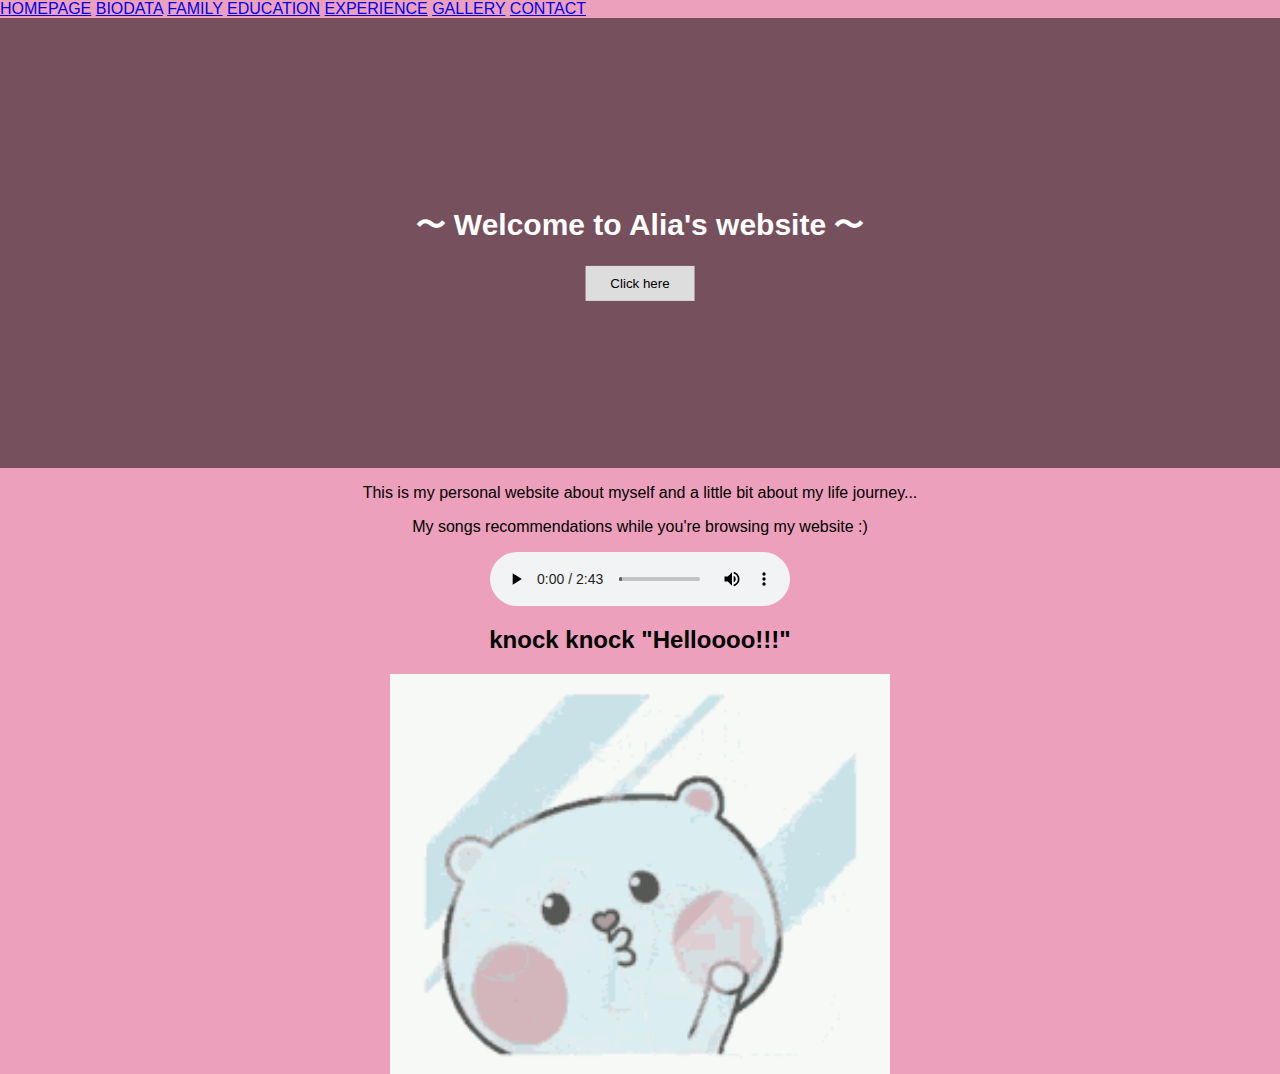
==== index.html @ 589ebd2d "Add files via upload" ====
<html>
    <head>
        <link rel="stylesheet" href="css/style.css">
    </head>

<title>HOMEPAGE</title>

<head>
    <style>
        body {
            background-color: #ECA0BB;
        }
    </style>
</head>

<!--internal link-->
<!--Target atttribute_blank_self_parent_top-->
<meta name="viewport" content="width-device-width, initial-scale=1">
<body>
  <div class="topnav">
    <a class= "active" href="index.html" target="_blank">HOMEPAGE</a>
    <a href="Biodata.html" target="_blank">BIODATA</a>
    <a href="Family.html" target="_blank">FAMILY</a>
    <a href="Education.html" target="_blank">EDUCATION</a>
    <a href="Experience.html" target="_blank">EXPERIENCE</a>
    <a href="Gallery.html" target="_blank">GALLERY</a>
    <a href="Contact.html" target="_blank">CONTACT</a>
  </div>

    <head>
        <meta name="viewport" content="width=device-width, initial-scale=1">
        <style>
        body, html {
          height: 100%;
          margin: 0;
          font-family:'Franklin Gothic Medium', 'Arial Narrow', Arial, sans-serif;
        }
        
        .hero-image {
          background-image: linear-gradient(rgba(0, 0, 0, 0.5), rgba(0, 0, 0, 0.5)), url("https://i.pinimg.com/564x/fc/09/43/fc0943f8c0df27f82c8ff738eeae4ce3.jpg");
          height: 50%;
          background-position: center;
          background-repeat: no-repeat;
          background-size: cover;
          position: relative;
        }
        
        .hero-text {
          text-align: center;
          position: absolute;
          top: 50%;
          left: 50%;
          transform: translate(-50%, -50%);
          color: white;
        }
        
        .hero-text button {
          border: none;
          outline: 0;
          display: inline-block;
          padding: 10px 25px;
          color: black;
          background-color: #ddd;
          text-align: center;
          cursor: pointer;
        }
        
        .hero-text button:hover {
          background-color: #555;
          color: white;
        }
        </style>
        </head>
        <body>
        
        <div class="hero-image">
          <div class="hero-text">
            <h1 style="font-size:30px">〜 Welcome to Alia's website 〜</h1>
            <a href="Biodata.html"><button>Click here</button></a> 
          </div>
        </div>
        <div style="text-align:center">
        <p>This is my personal website about myself and a little bit about my life journey...</p>
        
        </body>
        <div style="text-align:center">
        <p>My songs recommendations while you're browsing my website :)</p>

        <div style="text-align: center;">
          <audio controls autoplay>
              <source src="AUDIO/Nonsense.mp3" type="audio/ogg">
              <source src="AUDIO/Nonsense.mp3"type="audio/mpeg">
            
            </audio>
            
          <html>
<body>
<h2>knock knock "Helloooo!!!"</h2>

<img src="IMAGES/Hello.gif" alt="Computer man" style="width:500px;height:400px;">

</body>
<html>
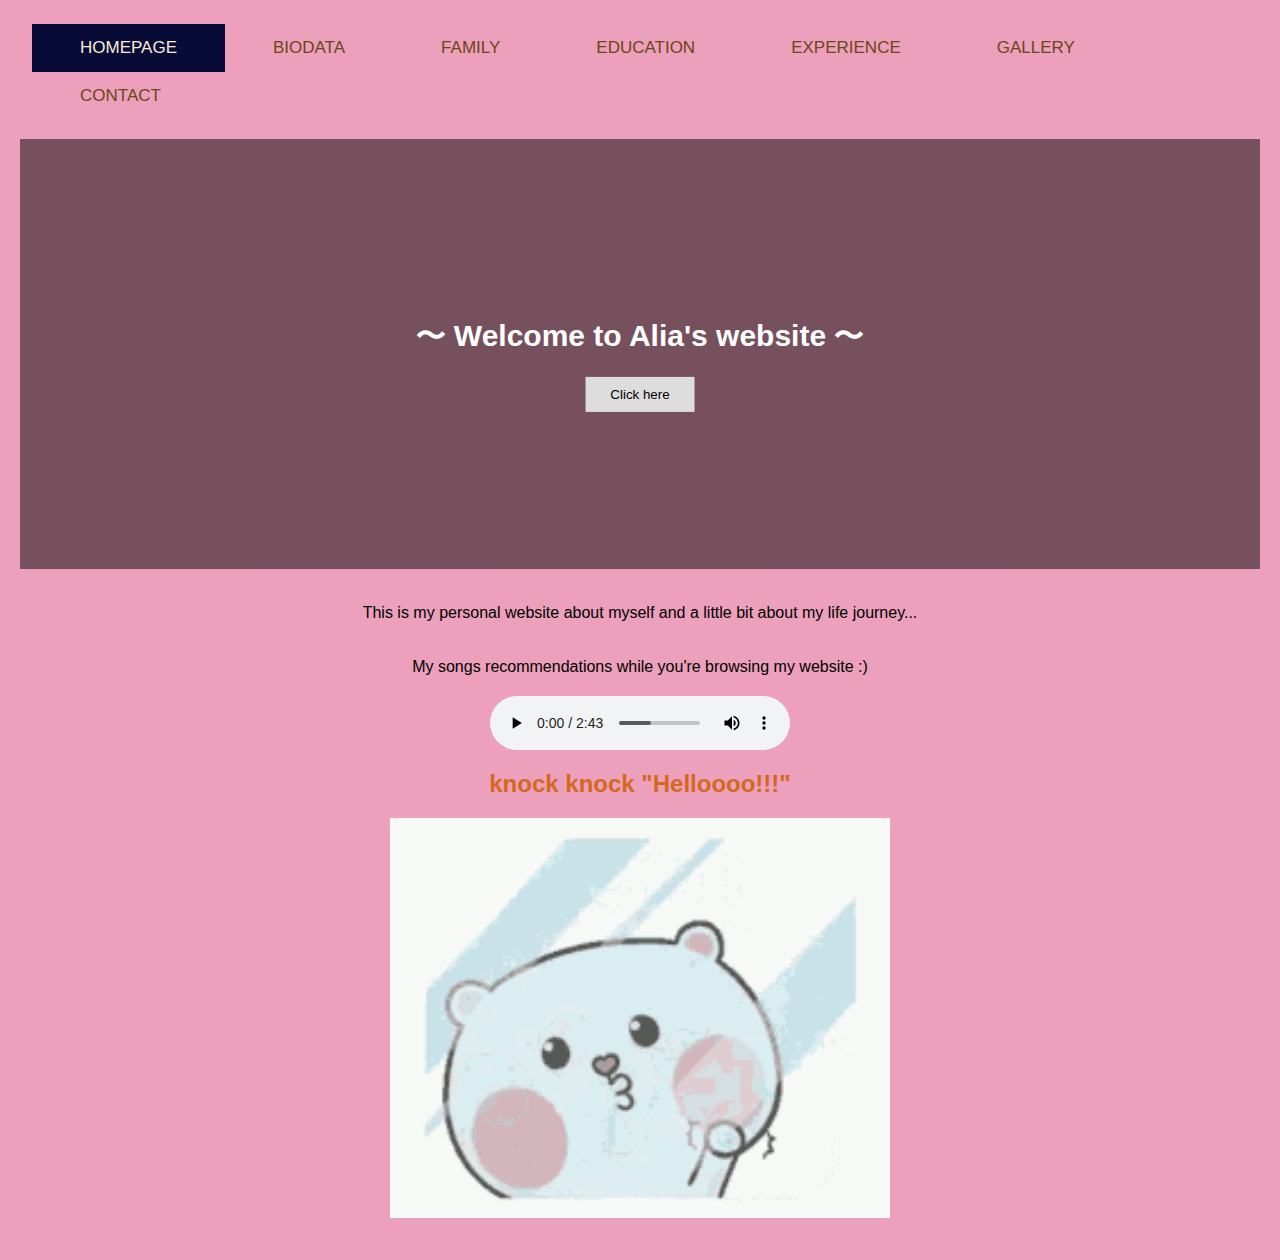
==== commit 045b60c6: "Add files via upload" ====
--- a/index.html
+++ b/index.html
@@ -1,6 +1,6 @@
 <html>
     <head>
-        <link rel="stylesheet" href="css/style.css">
+        <link rel="stylesheet" href="CSS/style.css">
     </head>
 
 <title>HOMEPAGE</title>
--- a/CSS/style.css
+++ b/CSS/style.css
@@ -0,0 +1,210 @@
+/* TOPNAV*/
+body{
+    margin: 0;
+    font-family:Impact, Haettenschweiler, 'Arial Narrow Bold', sans-serif;
+}
+
+.topnav {
+    overflow: hidden;
+    background-color: #ECA0BB;
+}
+
+.topnav a {
+    float: left;
+    color:rgb(107, 70, 22);
+    text-align: center;
+    padding: 14px 48px;
+    text-decoration: none;
+    font-size: 17px;
+}
+
+.topnav a:hover{
+    background-color:darkgreen;
+    color:darkseagreen 
+}
+
+.topnav a.active{
+    background-color: rgb(7, 11, 53);
+    color:antiquewhite;
+}
+
+/*EDUCATION*/
+* {
+  box-sizing: border-box;
+}
+
+body {
+  font-family:'Segoe UI', Tahoma, Geneva, Verdana, sans-serif;
+}
+
+/* Float four columns side by side */
+.column {
+  float: left;
+  width: 25%;
+  padding: 0 10px;
+}
+
+/* Remove extra left and right margins, due to padding */
+.row {margin: 0 -5px;}
+
+/* Clear floats after the columns */
+.row:after {
+  content: "";
+  display: table;
+  clear: both;
+}
+
+/* Responsive columns */
+@media screen and (max-width: 600px) {
+  .column {
+    width: 100%;
+    display: block;
+    margin-bottom: 20px;
+  }
+}
+
+/* Style the counter cards */
+.card {
+  box-shadow: 0 4px 8px 0 rgba(0, 0, 0, 0.2);
+  padding: 16px;
+  text-align: center;
+  background-color: #f1f1f1;
+}
+
+
+/*EXPERIENCE*/
+div {
+    margin-bottom: 15px;
+    padding: 4px 12px;
+  }
+  
+body {
+    font-family:'Segoe UI', Tahoma, Geneva, Verdana, sans-serif;
+  }
+  
+  .danger {
+    background-color: #ffdddd;
+    border-left: 6px solid #e28a84;
+  }
+  
+  .success {
+    background-color: #ddffdd;
+    border-left: 6px solid #7bf7c9;
+  }
+  
+  .info {
+    background-color: #e7f3fe;
+    border-left: 6px solid #7eb8e7;
+  }
+  
+  
+  .warning {
+    background-color: #ffffcc;
+    border-left: 6px solid #f0e057;
+  }
+
+  /*FAMILY*/
+  * {
+    box-sizing: border-box;
+  }
+  
+  body {
+    background-color: #f1f1f1;
+    padding: 20px;
+    font-family: Arial;
+  }
+  
+  /* Center website */
+  .main {
+    max-width: 1000px;
+    margin: auto;
+  }
+  
+  h1 {
+    font-size: 50px;
+    word-break: break-all;
+  }
+  
+  .row {
+    margin: 8px -16px;
+  }
+  
+  /* Add padding BETWEEN each column */
+  .row,
+  .row > .column {
+    padding: 8px;
+  }
+  
+  /* Create four equal columns that floats next to each other */
+  .column {
+    float: left;
+    width: 25%;
+  }
+  
+  /* Clear floats after rows */ 
+  .row:after {
+    content: "";
+    display: table;
+    clear: both;
+  }
+  
+  /* Content */
+  .content {
+    background-color: white;
+    padding: 10px;
+  }
+  
+  /* Responsive layout - makes a two column-layout instead of four columns */
+  @media screen and (max-width: 900px) {
+    .column {
+      width: 50%;
+    }
+  }
+  
+  /* Responsive layout - makes the two columns stack on top of each other instead of next to each other */
+  @media screen and (max-width: 600px) {
+    .column {
+      width: 100%;
+    }
+  }
+
+  /* Family section */
+h2 {
+  color: chocolate;
+  text-align: center;
+}
+
+a:hover
+    {
+        color:#C0AE67 ;
+        background-color: whitesmoke;
+        text-decoration: underline;
+    }  
+a:active
+    {
+        color: lightgoldenrodyellow;
+        background-color: skyblue;
+        text-decoration: underline;
+    }
+
+    table {
+        text-align: center;
+        background-color:#C0AE67;
+        width: 100%;
+        border: thick double #000000;
+        padding: 1em;
+        margin: 0;
+        font-family: cursive;
+        border-collapse: separate; 
+       }
+    
+    th, td {
+        border: solid #f3f3f3;
+        background-color: rgba(124, 134, 134, 0.596);
+        border-collapse: collapse;
+        padding:  10px;
+        text-align: center;
+        border-style: inset;
+    }
+
+ 